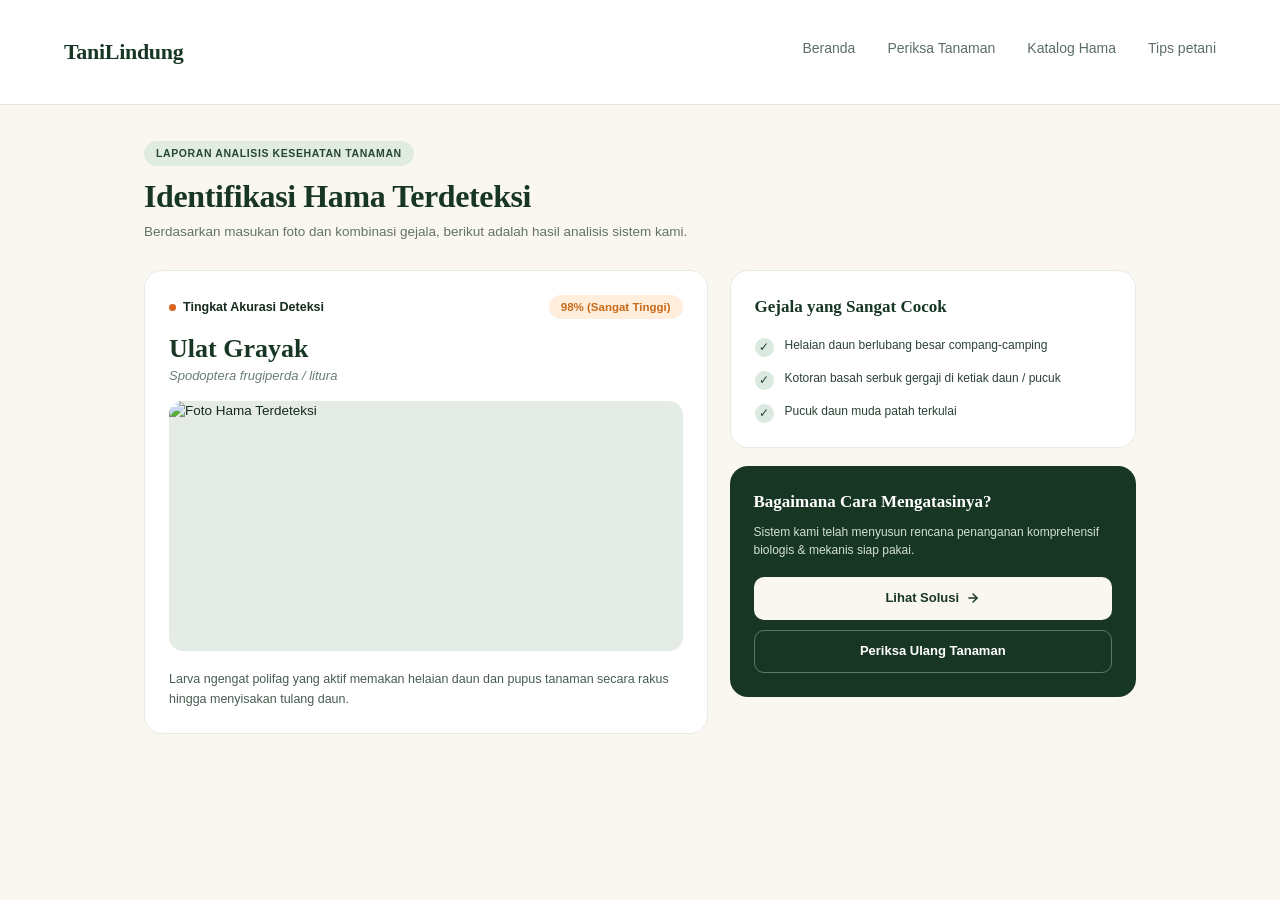
==== hasil-pemeriksaan.html @ 825aae60 "Add files via upload" ====
<!DOCTYPE html>
<html lang="id">
<head>
  <meta charset="UTF-8">
  <meta name="viewport" content="width=device-width, initial-scale=1.0, maximum-scale=1.0, user-scalable=no">
  <title>Hasil Pemeriksaan - TaniLindung</title>
  <link rel="stylesheet" href="periksa dan hasil.css">
</head>
<body>
  <header>
    <div class="container">
      <nav class="navbar">
        <a href="index.html" class="logo">TaniLindung</a>
        <ul class="nav-menu">
          <li><a href="index.html">Beranda</a></li>
          <li><a href="periksa tanaman.html">Periksa Tanaman</a></li>
          <li><a href="katalog hama.html">Katalog Hama</a></li>
          <li><a href="tips petani.html">Tips petani</a></li>
        </ul>
      </nav>
    </div>
  </header>

  <main class="main-content">
    <div class="container">

      <div class="page-heading">
        <span class="badge-diagnosa">Laporan Analisis Kesehatan Tanaman</span>
        <h1 class="page-title">Identifikasi Hama Terdeteksi</h1>
        <p class="page-desc">Berdasarkan masukan foto dan kombinasi gejala, berikut adalah hasil analisis sistem kami.</p>
      </div>

      <div class="result-grid">

        <div class="card-box card-left">
          <div class="accuracy-row">
            <div class="accuracy-label">
              <span class="dot-orange"></span>
              <span>Tingkat Akurasi Deteksi</span>
            </div>
            <span class="badge-accuracy" id="resAccuracy">97% (Sangat Tinggi)</span>
          </div>

          <h2 class="pest-name" id="resPestName">Hama Terdeteksi</h2>
          <p class="pest-latin" id="resPestLatin">Nama Ilmiah</p>

          <div class="pest-image-wrap">
            <img id="resPestImg" src="" alt="Foto Hama Terdeteksi">
          </div>

          <p class="pest-desc" id="resPestDesc">
            Memuat deskripsi karakteristik dan pola serangan hama...
          </p>
        </div>

        <div class="right-column">
          <div class="card-box card-symptoms">
            <h3 class="section-title">Gejala yang Sangat Cocok</h3>
            <ul class="symptom-match-list" id="resSymptomList">
            </ul>
          </div>

          <div class="action-card-green">
            <h3>Bagaimana Cara Mengatasinya?</h3>
            <p id="resActionSummary">Sistem kami telah menyusun rencana penanganan komprehensif biologis & mekanis siap pakai.</p>
            <a href="solusi-hama.html" class="btn-solusi" id="btnSolusi">
              <span>Lihat Solusi</span>
              <svg viewBox="0 0 24 24"><line x1="5" y1="12" x2="19" y2="12"></line><polyline points="12 5 19 12 12 19"></polyline></svg>
            </a>
            <a href="periksa tanaman.html" class="btn-recheck">Periksa Ulang Tanaman</a>
          </div>
        </div>

      </div>

    </div>
  </main>

  <script src="periksa dan hasil.js"></script>
</body>
</html>
---- periksa dan hasil.css ----
:root {
  --bg-cream: #faf7f0;
  --bg-white: #ffffff;
  --text-dark: #162a1e;
  --text-gray: #627267;
  --brand-green: #183624;
  --brand-green-hover: #11281a;
  --active-green: #e1ece3;
  --active-border: #1a3625;
  --border-light: #e5ece5;
  --badge-green: #e0ece1;
  --badge-text: #284733;
  --badge-orange-bg: #feeedb;
  --badge-orange-text: #c86a19;
  --dot-color: #d9631e;
  --check-green-bg: #dbeae0;
  --check-green-icon: #244932;
}

* {
  margin: 0;
  padding: 0;
  box-sizing: border-box;
}

body {
  font-family: 'Plus Jakarta Sans', sans-serif;
  background-color: var(--bg-cream);
  color: var(--text-dark);
  line-height: 1.45;
  font-size: 13.5px;
  -webkit-font-smoothing: antialiased;
}

a {
  color: inherit;
  text-decoration: none;
}

.container {
  max-width: 1040px;
  margin: 0 auto;
  padding: 0 24px;
}

header {
  background-color: var(--bg-white);
  border-bottom: 1px solid #ecefe9;
  padding: 18px 0;
  width: 100%;
}

.navbar {
  display: flex;
  justify-content: space-between;
  align-items: center;
  width: 100%;
}

.logo {
  font-family: 'Lora', serif;
  font-size: 19px;
  font-weight: 700;
  color: var(--brand-green);
  letter-spacing: -0.2px;
}

.nav-menu {
  display: flex;
  gap: 28px;
  list-style: none;
  margin: 0;
  padding: 0;
  align-items: center;
}

.nav-link {
  color: var(--text-gray);
  font-size: 13.5px;
  font-weight: 500;
  padding-bottom: 4px;
  transition: color 0.15s ease;
}

.nav-link:hover,
.nav-link.active {
  color: var(--brand-green);
  font-weight: 700;
}

.nav-link.active {
  border-bottom: 2px solid var(--brand-green);
}

.main-content {
  padding: 36px 0 60px;
}

.page-heading {
  margin-bottom: 28px;
}

.badge-diagnosa {
  display: inline-block;
  font-size: 10.5px;
  font-weight: 700;
  letter-spacing: 0.6px;
  text-transform: uppercase;
  color: var(--badge-text);
  background-color: var(--badge-green);
  padding: 5px 12px;
  border-radius: 16px;
  margin-bottom: 10px;
}

.page-title {
  font-family: 'Lora', serif;
  font-size: 32px;
  font-weight: 600;
  line-height: 1.25;
  color: var(--brand-green);
  letter-spacing: -0.4px;
  margin-bottom: 6px;
}

.page-desc {
  font-size: 13.5px;
  color: var(--text-gray);
}

.layout-grid {
  display: grid;
  grid-template-columns: 1fr 0.95fr;
  gap: 22px;
  align-items: start;
}

.result-grid {
  display: grid;
  grid-template-columns: 1.22fr 0.88fr;
  gap: 22px;
  align-items: start;
}

.card-box {
  background: var(--bg-white);
  border: 1px solid var(--border-light);
  border-radius: 18px;
  padding: 24px;
}

.card-head {
  display: flex;
  align-items: center;
  gap: 10px;
  margin-bottom: 6px;
}

.number-circle {
  width: 24px;
  height: 24px;
  border-radius: 50%;
  background-color: var(--brand-green);
  color: #ffffff;
  font-size: 11.5px;
  font-weight: 700;
  display: flex;
  align-items: center;
  justify-content: center;
  flex-shrink: 0;
}

.card-head h2 {
  font-family: 'Lora', serif;
  font-size: 16px;
  font-weight: 600;
  color: var(--brand-green);
}

.card-sub {
  font-size: 12px;
  color: var(--text-gray);
  margin-bottom: 18px;
}

.options-group {
  display: flex;
  flex-direction: column;
  gap: 10px;
}

.item-choice {
  display: flex;
  align-items: center;
  padding: 12px 14px;
  border: 1.5px solid #e1e8e2;
  border-radius: 10px;
  cursor: pointer;
  background-color: #ffffff;
  transition: background-color 0.15s ease, border-color 0.15s ease;
  user-select: none;
}

.item-choice:hover {
  border-color: #c4d4c7;
}

.item-choice input[type="checkbox"] {
  position: absolute;
  opacity: 0;
  pointer-events: none;
}

.check-box {
  width: 18px;
  height: 18px;
  border: 1.6px solid #c9d5cb;
  border-radius: 4px;
  margin-right: 12px;
  display: flex;
  align-items: center;
  justify-content: center;
  background-color: #ffffff;
  flex-shrink: 0;
  transition: all 0.15s ease;
}

.check-box svg {
  width: 10px;
  height: 10px;
  fill: none;
  stroke: #ffffff;
  stroke-width: 3;
  stroke-linecap: round;
  stroke-linejoin: round;
  display: none;
}

.item-choice.active {
  background-color: var(--active-green);
  border-color: var(--active-border);
}

.item-choice.active .check-box {
  background-color: var(--active-border);
  border-color: var(--active-border);
}

.item-choice.active .check-box svg {
  display: block;
}

.choice-text {
  font-size: 12.5px;
  font-weight: 500;
  color: var(--text-dark);
}

.right-column {
  display: flex;
  flex-direction: column;
}

.upload-area {
  border: 1.5px dashed #4e735b;
  border-radius: 14px;
  padding: 30px 16px;
  text-align: center;
  cursor: pointer;
  background-color: transparent;
  transition: background-color 0.2s ease, border-color 0.2s ease;
  position: relative;
  margin-top: 10px;
}

.upload-area:hover,
.upload-area.dragover {
  background-color: #f2f7f3;
}

.icon-bubble {
  width: 42px;
  height: 42px;
  background-color: #ffffff;
  border-radius: 50%;
  display: inline-flex;
  align-items: center;
  justify-content: center;
  box-shadow: 0 3px 10px rgba(0, 0, 0, 0.04);
  margin-bottom: 12px;
}

.upload-main-text {
  font-size: 13px;
  font-weight: 700;
  color: var(--text-dark);
  margin-bottom: 3px;
}

.upload-sub-text {
  font-size: 11px;
  color: #728377;
}

.preview-box {
  display: none;
  position: relative;
}

.preview-box img {
  width: 100%;
  height: 160px;
  object-fit: cover;
  border-radius: 10px;
  display: block;
}

.btn-reset {
  position: absolute;
  top: 8px;
  right: 8px;
  background: rgba(22, 42, 30, 0.85);
  color: #ffffff;
  border: none;
  border-radius: 6px;
  padding: 5px 10px;
  font-size: 11px;
  font-weight: 500;
  cursor: pointer;
}

.info-note {
  margin-top: 14px;
  padding: 10px 14px;
  background-color: #dce8df;
  border-radius: 10px;
  display: flex;
  gap: 10px;
  align-items: center;
}

.info-icon {
  flex-shrink: 0;
  color: #2a4734;
  display: flex;
  align-items: center;
}

.info-note p {
  font-size: 11.5px;
  color: #284432;
  line-height: 1.4;
}

.desc-group {
  margin-top: 16px;
}

.desc-label {
  display: block;
  font-size: 12px;
  font-weight: 600;
  color: var(--text-dark);
  margin-bottom: 6px;
}

.desc-input {
  width: 100%;
  min-height: 65px;
  padding: 10px 12px;
  font-family: inherit;
  font-size: 12.5px;
  color: var(--text-dark);
  background: #ffffff;
  border: 1.5px solid #dbe3dc;
  border-radius: 10px;
  resize: vertical;
  outline: none;
  transition: border-color 0.15s ease;
}

.desc-input:focus {
  border-color: var(--brand-green);
}

.btn-check-action {
  margin-top: 16px;
  width: 100%;
  background-color: var(--brand-green);
  color: #ffffff;
  border: none;
  border-radius: 10px;
  padding: 13px;
  font-family: inherit;
  font-size: 14px;
  font-weight: 600;
  cursor: pointer;
  display: flex;
  align-items: center;
  justify-content: center;
  gap: 8px;
  transition: background-color 0.15s ease;
}

.btn-check-action:hover {
  background-color: var(--brand-green-hover);
}

.accuracy-row {
  display: flex;
  justify-content: space-between;
  align-items: center;
  margin-bottom: 14px;
}

.accuracy-label {
  display: flex;
  align-items: center;
  gap: 7px;
  font-size: 12.5px;
  font-weight: 600;
  color: var(--text-dark);
}

.dot-orange {
  width: 7px;
  height: 7px;
  border-radius: 50%;
  background-color: var(--dot-color);
  display: inline-block;
}

.badge-accuracy {
  background-color: var(--badge-orange-bg);
  color: var(--badge-orange-text);
  font-size: 11.5px;
  font-weight: 700;
  padding: 4px 12px;
  border-radius: 16px;
}

.pest-name {
  font-family: 'Lora', serif;
  font-size: 26px;
  font-weight: 600;
  color: var(--brand-green);
  line-height: 1.2;
}

.pest-latin {
  font-size: 13px;
  font-style: italic;
  color: #6a7d71;
  margin-top: 2px;
  margin-bottom: 16px;
}

.pest-image-wrap {
  width: 100%;
  height: 250px;
  border-radius: 14px;
  overflow: hidden;
  margin-bottom: 18px;
  background-color: #e5ece5;
}

.pest-image-wrap img {
  width: 100%;
  height: 100%;
  object-fit: cover;
  display: block;
}

.pest-desc {
  font-size: 12.5px;
  color: #485c50;
  line-height: 1.6;
}

.card-symptoms {
  padding: 24px;
  margin-bottom: 18px;
}

.section-title {
  font-family: 'Lora', serif;
  font-size: 17px;
  font-weight: 600;
  color: var(--brand-green);
  margin-bottom: 18px;
}

.symptom-match-list {
  list-style: none;
  display: flex;
  flex-direction: column;
  gap: 13px;
  padding: 0;
  margin: 0;
}

.match-item {
  display: flex;
  align-items: flex-start;
  gap: 11px;
  font-size: 12px;
  color: #2b4234;
  line-height: 1.45;
}

.icon-check {
  width: 19px;
  height: 19px;
  border-radius: 50%;
  background-color: var(--check-green-bg);
  display: flex;
  align-items: center;
  justify-content: center;
  flex-shrink: 0;
  margin-top: 1px;
}

.icon-check svg {
  width: 11px;
  height: 11px;
  fill: none;
  stroke: var(--check-green-icon);
  stroke-width: 2.8;
  stroke-linecap: round;
  stroke-linejoin: round;
}

.action-card-green {
  background-color: var(--brand-green);
  border-radius: 18px;
  padding: 24px;
  color: #ffffff;
}

.action-card-green h3 {
  font-family: 'Lora', serif;
  font-size: 17px;
  font-weight: 600;
  margin-bottom: 8px;
}

.action-card-green p {
  font-size: 12px;
  color: #d1dfd5;
  line-height: 1.5;
  margin-bottom: 18px;
}

.btn-solusi {
  width: 100%;
  background-color: var(--bg-cream);
  color: var(--brand-green);
  border-radius: 10px;
  padding: 12px;
  font-size: 13px;
  font-weight: 700;
  display: flex;
  align-items: center;
  justify-content: center;
  gap: 7px;
  margin-bottom: 10px;
  transition: background-color 0.15s ease;
}

.btn-solusi:hover {
  background-color: #f1ede3;
}

.btn-solusi svg {
  width: 14px;
  height: 14px;
  fill: none;
  stroke: currentColor;
  stroke-width: 2.5;
  stroke-linecap: round;
  stroke-linejoin: round;
}

.btn-recheck {
  width: 100%;
  background: transparent;
  color: #ffffff;
  border: 1.5px solid rgba(255, 255, 255, 0.32);
  border-radius: 10px;
  padding: 11px;
  font-size: 13px;
  font-weight: 600;
  display: flex;
  align-items: center;
  justify-content: center;
  transition: all 0.15s ease;
}

.btn-recheck:hover {
  border-color: #ffffff;
  background-color: rgba(255, 255, 255, 0.08);
}

@media (max-width: 860px) {
  .layout-grid,
  .result-grid {
    grid-template-columns: 1fr;
  }
}
:root {
  --bg-cream: #faf7f0;
  --bg-white: #ffffff;
  --text-dark: #162a1e;
  --text-gray: #627267;
  --brand-green: #183624;
  --brand-green-hover: #11281a;
  --active-green: #e1ece3;
  --active-border: #1a3625;
  --border-light: #e5ece5;
  --badge-green: #e0ece1;
  --badge-text: #284733;
  --badge-orange-bg: #feeedb;
  --badge-orange-text: #c86a19;
  --dot-color: #d9631e;
  --check-green-bg: #dbeae0;
  --check-green-icon: #244932;
}

* {
  margin: 0;
  padding: 0;
  box-sizing: border-box;
}

body {
  font-family: 'Plus Jakarta Sans', sans-serif;
  background-color: var(--bg-cream);
  color: var(--text-dark);
  line-height: 1.45;
  font-size: 13.5px;
  -webkit-font-smoothing: antialiased;
}

a {
  color: inherit;
  text-decoration: none;
}

.container {
  max-width: 1040px;
  margin: 0 auto;
  padding: 0 24px;
}

header {
  background-color: var(--bg-white);
  border-bottom: 1px solid #ecefe9;
  padding: 18px 0;
  width: 100%;
}

.navbar {
  display: flex;
  justify-content: space-between;
  align-items: center;
  width: 100%;
}

.logo {
  font-family: 'Lora', serif;
  font-size: 19px;
  font-weight: 700;
  color: var(--brand-green);
  letter-spacing: -0.2px;
}

.nav-menu {
  display: flex;
  gap: 28px;
  list-style: none;
  margin: 0;
  padding: 0;
  align-items: center;
}

.nav-link {
  color: var(--text-gray);
  font-size: 13.5px;
  font-weight: 500;
  padding-bottom: 4px;
  transition: color 0.15s ease;
}

.nav-link:hover,
.nav-link.active {
  color: var(--brand-green);
  font-weight: 700;
}

.nav-link.active {
  border-bottom: 2px solid var(--brand-green);
}

.main-content {
  padding: 36px 0 60px;
}

.page-heading {
  margin-bottom: 28px;
}

.badge-diagnosa {
  display: inline-block;
  font-size: 10.5px;
  font-weight: 700;
  letter-spacing: 0.6px;
  text-transform: uppercase;
  color: var(--badge-text);
  background-color: var(--badge-green);
  padding: 5px 12px;
  border-radius: 16px;
  margin-bottom: 10px;
}

.page-title {
  font-family: 'Lora', serif;
  font-size: 32px;
  font-weight: 600;
  line-height: 1.25;
  color: var(--brand-green);
  letter-spacing: -0.4px;
  margin-bottom: 6px;
}

.page-desc {
  font-size: 13.5px;
  color: var(--text-gray);
}

.layout-grid {
  display: grid;
  grid-template-columns: 1fr 0.95fr;
  gap: 22px;
  align-items: start;
}

.result-grid {
  display: grid;
  grid-template-columns: 1.22fr 0.88fr;
  gap: 22px;
  align-items: start;
}

.card-box {
  background: var(--bg-white);
  border: 1px solid var(--border-light);
  border-radius: 18px;
  padding: 24px;
}

.card-head {
  display: flex;
  align-items: center;
  gap: 10px;
  margin-bottom: 6px;
}

.number-circle {
  width: 24px;
  height: 24px;
  border-radius: 50%;
  background-color: var(--brand-green);
  color: #ffffff;
  font-size: 11.5px;
  font-weight: 700;
  display: flex;
  align-items: center;
  justify-content: center;
  flex-shrink: 0;
}

.card-head h2 {
  font-family: 'Lora', serif;
  font-size: 16px;
  font-weight: 600;
  color: var(--brand-green);
}

.card-sub {
  font-size: 12px;
  color: var(--text-gray);
  margin-bottom: 18px;
}

.options-group {
  display: flex;
  flex-direction: column;
  gap: 10px;
}

.item-choice {
  display: flex;
  align-items: center;
  padding: 12px 14px;
  border: 1.5px solid #e1e8e2;
  border-radius: 10px;
  cursor: pointer;
  background-color: #ffffff;
  transition: background-color 0.15s ease, border-color 0.15s ease;
  user-select: none;
}

.item-choice:hover {
  border-color: #c4d4c7;
}

.item-choice input[type="checkbox"] {
  position: absolute;
  opacity: 0;
  pointer-events: none;
}

.check-box {
  width: 18px;
  height: 18px;
  border: 1.6px solid #c9d5cb;
  border-radius: 4px;
  margin-right: 12px;
  display: flex;
  align-items: center;
  justify-content: center;
  background-color: #ffffff;
  flex-shrink: 0;
  transition: all 0.15s ease;
}

.check-box svg {
  width: 10px;
  height: 10px;
  fill: none;
  stroke: #ffffff;
  stroke-width: 3;
  stroke-linecap: round;
  stroke-linejoin: round;
  display: none;
}

.item-choice.active {
  background-color: var(--active-green);
  border-color: var(--active-border);
}

.item-choice.active .check-box {
  background-color: var(--active-border);
  border-color: var(--active-border);
}

.item-choice.active .check-box svg {
  display: block;
}

.choice-text {
  font-size: 12.5px;
  font-weight: 500;
  color: var(--text-dark);
}

.right-column {
  display: flex;
  flex-direction: column;
}

.upload-area {
  border: 1.5px dashed #4e735b;
  border-radius: 14px;
  padding: 26px 16px;
  text-align: center;
  cursor: pointer;
  background-color: transparent;
  transition: background-color 0.2s ease, border-color 0.2s ease;
  position: relative;
  margin-top: 10px;
}

.upload-area:hover,
.upload-area.dragover {
  background-color: #f2f7f3;
}

.icon-bubble {
  width: 42px;
  height: 42px;
  background-color: #ffffff;
  border-radius: 50%;
  display: inline-flex;
  align-items: center;
  justify-content: center;
  box-shadow: 0 3px 10px rgba(0, 0, 0, 0.04);
  margin-bottom: 12px;
}

.upload-main-text {
  font-size: 13px;
  font-weight: 700;
  color: var(--text-dark);
  margin-bottom: 3px;
}

.upload-sub-text {
  font-size: 11px;
  color: #728377;
}

.preview-box {
  display: none;
  position: relative;
}

.preview-box img {
  width: 100%;
  height: 160px;
  object-fit: cover;
  border-radius: 10px;
  display: block;
}

.btn-reset {
  position: absolute;
  top: 8px;
  right: 8px;
  background: rgba(22, 42, 30, 0.85);
  color: #ffffff;
  border: none;
  border-radius: 6px;
  padding: 5px 10px;
  font-size: 11px;
  font-weight: 500;
  cursor: pointer;
}

.ai-detect-badge {
  margin-top: 12px;
  background-color: #eaf3ed;
  border: 1px solid #c9e0d1;
  border-radius: 10px;
  padding: 8px 12px;
}

.ai-badge-header {
  display: flex;
  align-items: center;
  justify-content: space-between;
  gap: 10px;
}

.ai-badge-tag {
  display: flex;
  align-items: center;
  gap: 6px;
  font-size: 11.5px;
  font-weight: 700;
  color: var(--brand-green);
}

.pest-select-dropdown {
  background: #ffffff;
  border: 1px solid #c2d8ca;
  border-radius: 6px;
  padding: 4px 8px;
  font-family: inherit;
  font-size: 11.5px;
  font-weight: 600;
  color: var(--brand-green);
  outline: none;
  cursor: pointer;
  max-width: 210px;
}

.info-note {
  margin-top: 12px;
  padding: 10px 14px;
  background-color: #dce8df;
  border-radius: 10px;
  display: flex;
  gap: 10px;
  align-items: center;
}

.info-icon {
  flex-shrink: 0;
  color: #2a4734;
  display: flex;
  align-items: center;
}

.info-note p {
  font-size: 11.5px;
  color: #284432;
  line-height: 1.4;
}

.desc-group {
  margin-top: 14px;
}

.desc-label {
  display: block;
  font-size: 12px;
  font-weight: 600;
  color: var(--text-dark);
  margin-bottom: 6px;
}

.desc-input {
  width: 100%;
  min-height: 65px;
  padding: 10px 12px;
  font-family: inherit;
  font-size: 12.5px;
  color: var(--text-dark);
  background: #ffffff;
  border: 1.5px solid #dbe3dc;
  border-radius: 10px;
  resize: vertical;
  outline: none;
  transition: border-color 0.15s ease;
}

.desc-input:focus {
  border-color: var(--brand-green);
}

.btn-check-action {
  margin-top: 16px;
  width: 100%;
  background-color: var(--brand-green);
  color: #ffffff;
  border: none;
  border-radius: 10px;
  padding: 13px;
  font-family: inherit;
  font-size: 14px;
  font-weight: 600;
  cursor: pointer;
  display: flex;
  align-items: center;
  justify-content: center;
  gap: 8px;
  transition: background-color 0.15s ease;
}

.btn-check-action:hover {
  background-color: var(--brand-green-hover);
}

.accuracy-row {
  display: flex;
  justify-content: space-between;
  align-items: center;
  margin-bottom: 14px;
}

.accuracy-label {
  display: flex;
  align-items: center;
  gap: 7px;
  font-size: 12.5px;
  font-weight: 600;
  color: var(--text-dark);
}

.dot-orange {
  width: 7px;
  height: 7px;
  border-radius: 50%;
  background-color: var(--dot-color);
  display: inline-block;
}

.badge-accuracy {
  background-color: var(--badge-orange-bg);
  color: var(--badge-orange-text);
  font-size: 11.5px;
  font-weight: 700;
  padding: 4px 12px;
  border-radius: 16px;
}

.pest-name {
  font-family: 'Lora', serif;
  font-size: 26px;
  font-weight: 600;
  color: var(--brand-green);
  line-height: 1.2;
}

.pest-latin {
  font-size: 13px;
  font-style: italic;
  color: #6a7d71;
  margin-top: 2px;
  margin-bottom: 16px;
}

.pest-image-wrap {
  width: 100%;
  height: 250px;
  border-radius: 14px;
  overflow: hidden;
  margin-bottom: 18px;
  background-color: #e5ece5;
}

.pest-image-wrap img {
  width: 100%;
  height: 100%;
  object-fit: cover;
  display: block;
}

.pest-desc {
  font-size: 12.5px;
  color: #485c50;
  line-height: 1.6;
}

.card-symptoms {
  padding: 24px;
  margin-bottom: 18px;
}

.section-title {
  font-family: 'Lora', serif;
  font-size: 17px;
  font-weight: 600;
  color: var(--brand-green);
  margin-bottom: 18px;
}

.symptom-match-list {
  list-style: none;
  display: flex;
  flex-direction: column;
  gap: 13px;
  padding: 0;
  margin: 0;
}

.match-item {
  display: flex;
  align-items: flex-start;
  gap: 11px;
  font-size: 12px;
  color: #2b4234;
  line-height: 1.45;
}

.icon-check {
  width: 19px;
  height: 19px;
  border-radius: 50%;
  background-color: var(--check-green-bg);
  display: flex;
  align-items: center;
  justify-content: center;
  flex-shrink: 0;
  margin-top: 1px;
}

.icon-check svg {
  width: 11px;
  height: 11px;
  fill: none;
  stroke: var(--check-green-icon);
  stroke-width: 2.8;
  stroke-linecap: round;
  stroke-linejoin: round;
}

.action-card-green {
  background-color: var(--brand-green);
  border-radius: 18px;
  padding: 24px;
  color: #ffffff;
}

.action-card-green h3 {
  font-family: 'Lora', serif;
  font-size: 17px;
  font-weight: 600;
  margin-bottom: 8px;
}

.action-card-green p {
  font-size: 12px;
  color: #d1dfd5;
  line-height: 1.5;
  margin-bottom: 18px;
}

.btn-solusi {
  width: 100%;
  background-color: var(--bg-cream);
  color: var(--brand-green);
  border-radius: 10px;
  padding: 12px;
  font-size: 13px;
  font-weight: 700;
  display: flex;
  align-items: center;
  justify-content: center;
  gap: 7px;
  margin-bottom: 10px;
  transition: background-color 0.15s ease;
}

.btn-solusi:hover {
  background-color: #f1ede3;
}

.btn-solusi svg {
  width: 14px;
  height: 14px;
  fill: none;
  stroke: currentColor;
  stroke-width: 2.5;
  stroke-linecap: round;
  stroke-linejoin: round;
}

.btn-recheck {
  width: 100%;
  background: transparent;
  color: #ffffff;
  border: 1.5px solid rgba(255, 255, 255, 0.32);
  border-radius: 10px;
  padding: 11px;
  font-size: 13px;
  font-weight: 600;
  display: flex;
  align-items: center;
  justify-content: center;
  transition: all 0.15s ease;
}

.btn-recheck:hover {
  border-color: #ffffff;
  background-color: rgba(255, 255, 255, 0.08);
}

.left-steps {
  display: flex;
  flex-direction: column;
  gap: 16px;
}

.step-box {
  padding: 22px 24px;
}

.step-head-badge {
  display: flex;
  align-items: center;
  gap: 10px;
  margin-bottom: 8px;
}

.step-pill {
  background-color: var(--brand-green);
  color: #ffffff;
  font-size: 11px;
  font-weight: 700;
  padding: 3px 10px;
  border-radius: 6px;
}

.step-time {
  font-size: 12px;
  color: var(--text-gray);
  font-weight: 500;
}

.step-title {
  font-family: 'Lora', serif;
  font-size: 16px;
  font-weight: 600;
  color: var(--brand-green);
  margin-bottom: 6px;
}

.step-text {
  font-size: 13px;
  color: var(--text-gray);
  line-height: 1.5;
}

.side-title {
  font-family: 'Lora', serif;
  font-size: 17px;
  font-weight: 600;
  color: var(--brand-green);
  margin-bottom: 18px;
}

.summary-list {
  list-style: none;
  display: flex;
  flex-direction: column;
  gap: 14px;
}

.summary-list li {
  display: flex;
  flex-direction: column;
  gap: 3px;
  font-size: 13px;
}

.summary-list li strong {
  color: var(--text-dark);
}

.summary-list li span {
  color: var(--text-gray);
}

.btn-secondary-link {
  display: block;
  text-align: center;
  margin-top: 10px;
  color: var(--brand-green);
  text-decoration: none;
  font-size: 13px;
  font-weight: 600;
  padding: 10px;
}

.btn-secondary-link:hover {
  text-decoration: underline;
}

@media (max-width: 860px) {
  .layout-grid,
  .result-grid {
    grid-template-columns: 1fr;
  }
}
@media (max-width: 640px) {
  .container {
    padding: 0 16px;
  }
  
  .page-title {
    font-size: 24px;
    line-height: 1.3;
  }
  
  .upload-area {
    padding: 24px 12px;
  }
  
  .btn-check-action {
    padding: 16px;
    font-size: 15px;
    border-radius: 12px;
  }

  .item-choice {
    padding: 14px 12px;
  }

  .pest-image-wrap {
    height: 200px;
  }
}

header {
  background-color: #ffffff;
  border-bottom: 1px solid #e6e4dc;
  position: sticky;
  top: 0;
  z-index: 1000;
  width: 100%;
}

header .container {
  max-width: 1200px;
  margin: 0 auto;
  padding: 0 24px;
}

.navbar {
  display: flex;
  justify-content: space-between;
  align-items: center;
  padding: 18px 0;
}

.logo {
  font-family: 'Lora', Georgia, serif;
  font-size: 22px;
  font-weight: 700;
  color: #183624;
  text-decoration: none;
  letter-spacing: -0.3px;
}

.nav-menu {
  display: flex;
  align-items: center;
  gap: 32px;
  list-style: none;
  margin: 0;
  padding: 0;
}

.nav-menu li {
  margin: 0;
  padding: 0;
}

.nav-menu a {
  text-decoration: none;
  font-family: 'Plus Jakarta Sans', sans-serif;
  font-size: 14px;
  font-weight: 500;
  color: #5c6f62;
  padding-bottom: 6px;
  border-bottom: 2.5px solid transparent;
  display: inline-block;
  transition: color 0.2s ease, border-color 0.2s ease;
}

.nav-menu a:hover {
  color: #183624;
  font-weight: 600;
  border-bottom: 2.5px solid #183624;
}

.nav-menu a.active {
  color: #183624;
  font-weight: 700;
  border-bottom: 2.5px solid #183624;
}
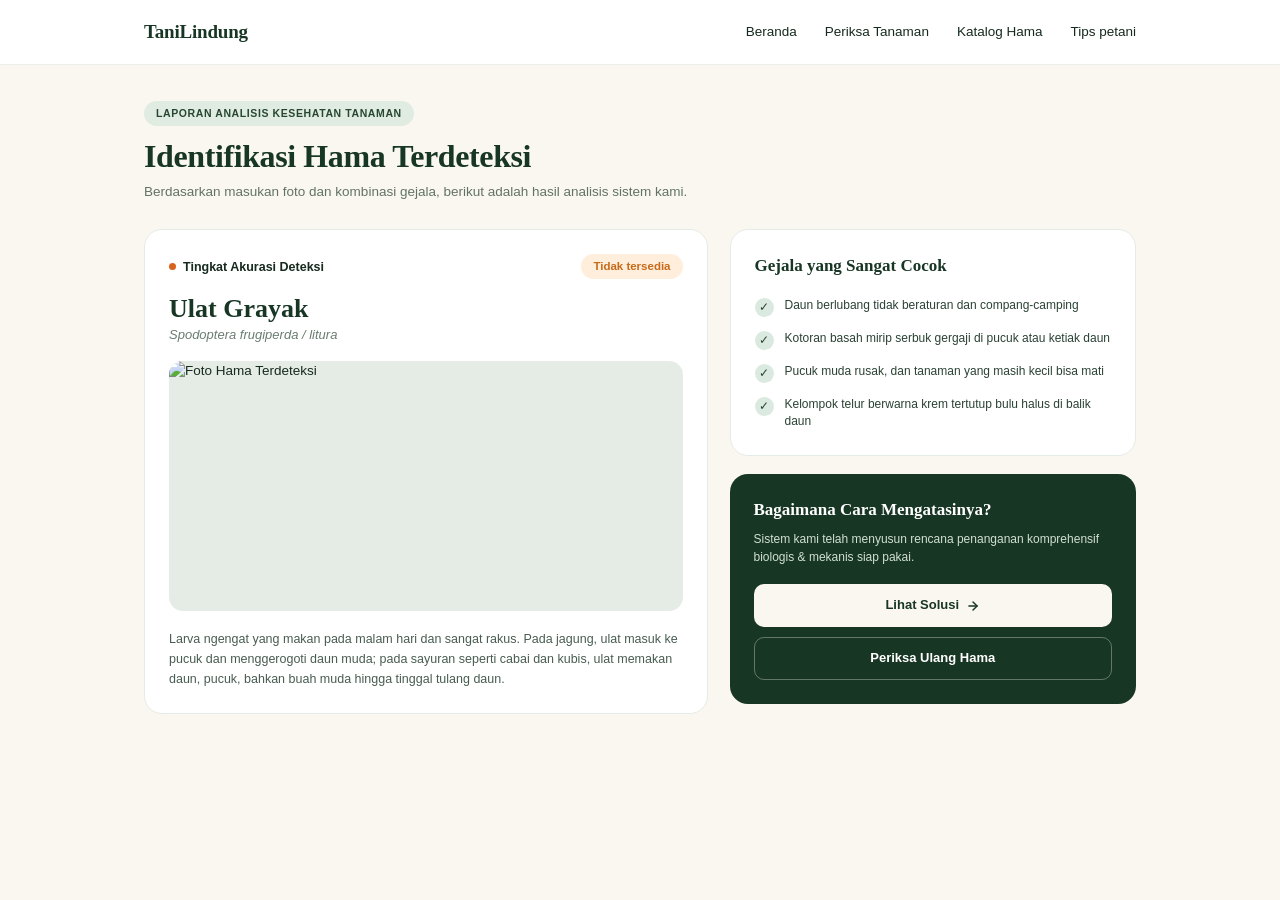
==== commit 4cc54a54: "Add files via upload" ====
--- a/hasil-pemeriksaan.html
+++ b/hasil-pemeriksaan.html
@@ -67,7 +67,7 @@
               <span>Lihat Solusi</span>
               <svg viewBox="0 0 24 24"><line x1="5" y1="12" x2="19" y2="12"></line><polyline points="12 5 19 12 12 19"></polyline></svg>
             </a>
-            <a href="periksa tanaman.html" class="btn-recheck">Periksa Ulang Tanaman</a>
+            <a href="periksa tanaman.html" class="btn-recheck">Periksa Ulang Hama</a>
           </div>
         </div>
 
@@ -75,7 +75,8 @@
 
     </div>
   </main>
-
-  <script src="periksa dan hasil.js"></script>
+  <script src="https://cdn.jsdelivr.net/npm/@tensorflow/tfjs@latest/dist/tf.min.js"></script>
+  <script src="https://cdn.jsdelivr.net/npm/@teachablemachine/image@latest/dist/teachablemachine-image.min.js"></script>
+     <script src="periksa dan hasil.js?v=6"></script>
 </body>
 </html>
--- a/periksa dan hasil.css
+++ b/periksa dan hasil.css
@@ -354,6 +354,7 @@
 
 .desc-group {
   margin-top: 16px;
+  white-space: pre-line;
 }
 
 .desc-label {
@@ -362,6 +363,7 @@
   font-weight: 600;
   color: var(--text-dark);
   margin-bottom: 6px;
+  white-space: pre-line;
 }
 
 .desc-input {
@@ -377,10 +379,12 @@
   resize: vertical;
   outline: none;
   transition: border-color 0.15s ease;
+  white-space: pre-line;
 }
 
 .desc-input:focus {
   border-color: var(--brand-green);
+  white-space: pre-line;
 }
 
 .btn-check-action {
@@ -997,448 +1001,4 @@
   font-size: 11.5px;
   color: #284432;
   line-height: 1.4;
-}
-
-.desc-group {
-  margin-top: 14px;
-}
-
-.desc-label {
-  display: block;
-  font-size: 12px;
-  font-weight: 600;
-  color: var(--text-dark);
-  margin-bottom: 6px;
-}
-
-.desc-input {
-  width: 100%;
-  min-height: 65px;
-  padding: 10px 12px;
-  font-family: inherit;
-  font-size: 12.5px;
-  color: var(--text-dark);
-  background: #ffffff;
-  border: 1.5px solid #dbe3dc;
-  border-radius: 10px;
-  resize: vertical;
-  outline: none;
-  transition: border-color 0.15s ease;
-}
-
-.desc-input:focus {
-  border-color: var(--brand-green);
-}
-
-.btn-check-action {
-  margin-top: 16px;
-  width: 100%;
-  background-color: var(--brand-green);
-  color: #ffffff;
-  border: none;
-  border-radius: 10px;
-  padding: 13px;
-  font-family: inherit;
-  font-size: 14px;
-  font-weight: 600;
-  cursor: pointer;
-  display: flex;
-  align-items: center;
-  justify-content: center;
-  gap: 8px;
-  transition: background-color 0.15s ease;
-}
-
-.btn-check-action:hover {
-  background-color: var(--brand-green-hover);
-}
-
-.accuracy-row {
-  display: flex;
-  justify-content: space-between;
-  align-items: center;
-  margin-bottom: 14px;
-}
-
-.accuracy-label {
-  display: flex;
-  align-items: center;
-  gap: 7px;
-  font-size: 12.5px;
-  font-weight: 600;
-  color: var(--text-dark);
-}
-
-.dot-orange {
-  width: 7px;
-  height: 7px;
-  border-radius: 50%;
-  background-color: var(--dot-color);
-  display: inline-block;
-}
-
-.badge-accuracy {
-  background-color: var(--badge-orange-bg);
-  color: var(--badge-orange-text);
-  font-size: 11.5px;
-  font-weight: 700;
-  padding: 4px 12px;
-  border-radius: 16px;
-}
-
-.pest-name {
-  font-family: 'Lora', serif;
-  font-size: 26px;
-  font-weight: 600;
-  color: var(--brand-green);
-  line-height: 1.2;
-}
-
-.pest-latin {
-  font-size: 13px;
-  font-style: italic;
-  color: #6a7d71;
-  margin-top: 2px;
-  margin-bottom: 16px;
-}
-
-.pest-image-wrap {
-  width: 100%;
-  height: 250px;
-  border-radius: 14px;
-  overflow: hidden;
-  margin-bottom: 18px;
-  background-color: #e5ece5;
-}
-
-.pest-image-wrap img {
-  width: 100%;
-  height: 100%;
-  object-fit: cover;
-  display: block;
-}
-
-.pest-desc {
-  font-size: 12.5px;
-  color: #485c50;
-  line-height: 1.6;
-}
-
-.card-symptoms {
-  padding: 24px;
-  margin-bottom: 18px;
-}
-
-.section-title {
-  font-family: 'Lora', serif;
-  font-size: 17px;
-  font-weight: 600;
-  color: var(--brand-green);
-  margin-bottom: 18px;
-}
-
-.symptom-match-list {
-  list-style: none;
-  display: flex;
-  flex-direction: column;
-  gap: 13px;
-  padding: 0;
-  margin: 0;
-}
-
-.match-item {
-  display: flex;
-  align-items: flex-start;
-  gap: 11px;
-  font-size: 12px;
-  color: #2b4234;
-  line-height: 1.45;
-}
-
-.icon-check {
-  width: 19px;
-  height: 19px;
-  border-radius: 50%;
-  background-color: var(--check-green-bg);
-  display: flex;
-  align-items: center;
-  justify-content: center;
-  flex-shrink: 0;
-  margin-top: 1px;
-}
-
-.icon-check svg {
-  width: 11px;
-  height: 11px;
-  fill: none;
-  stroke: var(--check-green-icon);
-  stroke-width: 2.8;
-  stroke-linecap: round;
-  stroke-linejoin: round;
-}
-
-.action-card-green {
-  background-color: var(--brand-green);
-  border-radius: 18px;
-  padding: 24px;
-  color: #ffffff;
-}
-
-.action-card-green h3 {
-  font-family: 'Lora', serif;
-  font-size: 17px;
-  font-weight: 600;
-  margin-bottom: 8px;
-}
-
-.action-card-green p {
-  font-size: 12px;
-  color: #d1dfd5;
-  line-height: 1.5;
-  margin-bottom: 18px;
-}
-
-.btn-solusi {
-  width: 100%;
-  background-color: var(--bg-cream);
-  color: var(--brand-green);
-  border-radius: 10px;
-  padding: 12px;
-  font-size: 13px;
-  font-weight: 700;
-  display: flex;
-  align-items: center;
-  justify-content: center;
-  gap: 7px;
-  margin-bottom: 10px;
-  transition: background-color 0.15s ease;
-}
-
-.btn-solusi:hover {
-  background-color: #f1ede3;
-}
-
-.btn-solusi svg {
-  width: 14px;
-  height: 14px;
-  fill: none;
-  stroke: currentColor;
-  stroke-width: 2.5;
-  stroke-linecap: round;
-  stroke-linejoin: round;
-}
-
-.btn-recheck {
-  width: 100%;
-  background: transparent;
-  color: #ffffff;
-  border: 1.5px solid rgba(255, 255, 255, 0.32);
-  border-radius: 10px;
-  padding: 11px;
-  font-size: 13px;
-  font-weight: 600;
-  display: flex;
-  align-items: center;
-  justify-content: center;
-  transition: all 0.15s ease;
-}
-
-.btn-recheck:hover {
-  border-color: #ffffff;
-  background-color: rgba(255, 255, 255, 0.08);
-}
-
-.left-steps {
-  display: flex;
-  flex-direction: column;
-  gap: 16px;
-}
-
-.step-box {
-  padding: 22px 24px;
-}
-
-.step-head-badge {
-  display: flex;
-  align-items: center;
-  gap: 10px;
-  margin-bottom: 8px;
-}
-
-.step-pill {
-  background-color: var(--brand-green);
-  color: #ffffff;
-  font-size: 11px;
-  font-weight: 700;
-  padding: 3px 10px;
-  border-radius: 6px;
-}
-
-.step-time {
-  font-size: 12px;
-  color: var(--text-gray);
-  font-weight: 500;
-}
-
-.step-title {
-  font-family: 'Lora', serif;
-  font-size: 16px;
-  font-weight: 600;
-  color: var(--brand-green);
-  margin-bottom: 6px;
-}
-
-.step-text {
-  font-size: 13px;
-  color: var(--text-gray);
-  line-height: 1.5;
-}
-
-.side-title {
-  font-family: 'Lora', serif;
-  font-size: 17px;
-  font-weight: 600;
-  color: var(--brand-green);
-  margin-bottom: 18px;
-}
-
-.summary-list {
-  list-style: none;
-  display: flex;
-  flex-direction: column;
-  gap: 14px;
-}
-
-.summary-list li {
-  display: flex;
-  flex-direction: column;
-  gap: 3px;
-  font-size: 13px;
-}
-
-.summary-list li strong {
-  color: var(--text-dark);
-}
-
-.summary-list li span {
-  color: var(--text-gray);
-}
-
-.btn-secondary-link {
-  display: block;
-  text-align: center;
-  margin-top: 10px;
-  color: var(--brand-green);
-  text-decoration: none;
-  font-size: 13px;
-  font-weight: 600;
-  padding: 10px;
-}
-
-.btn-secondary-link:hover {
-  text-decoration: underline;
-}
-
-@media (max-width: 860px) {
-  .layout-grid,
-  .result-grid {
-    grid-template-columns: 1fr;
-  }
-}
-@media (max-width: 640px) {
-  .container {
-    padding: 0 16px;
-  }
-  
-  .page-title {
-    font-size: 24px;
-    line-height: 1.3;
-  }
-  
-  .upload-area {
-    padding: 24px 12px;
-  }
-  
-  .btn-check-action {
-    padding: 16px;
-    font-size: 15px;
-    border-radius: 12px;
-  }
-
-  .item-choice {
-    padding: 14px 12px;
-  }
-
-  .pest-image-wrap {
-    height: 200px;
-  }
-}
-
-header {
-  background-color: #ffffff;
-  border-bottom: 1px solid #e6e4dc;
-  position: sticky;
-  top: 0;
-  z-index: 1000;
-  width: 100%;
-}
-
-header .container {
-  max-width: 1200px;
-  margin: 0 auto;
-  padding: 0 24px;
-}
-
-.navbar {
-  display: flex;
-  justify-content: space-between;
-  align-items: center;
-  padding: 18px 0;
-}
-
-.logo {
-  font-family: 'Lora', Georgia, serif;
-  font-size: 22px;
-  font-weight: 700;
-  color: #183624;
-  text-decoration: none;
-  letter-spacing: -0.3px;
-}
-
-.nav-menu {
-  display: flex;
-  align-items: center;
-  gap: 32px;
-  list-style: none;
-  margin: 0;
-  padding: 0;
-}
-
-.nav-menu li {
-  margin: 0;
-  padding: 0;
-}
-
-.nav-menu a {
-  text-decoration: none;
-  font-family: 'Plus Jakarta Sans', sans-serif;
-  font-size: 14px;
-  font-weight: 500;
-  color: #5c6f62;
-  padding-bottom: 6px;
-  border-bottom: 2.5px solid transparent;
-  display: inline-block;
-  transition: color 0.2s ease, border-color 0.2s ease;
-}
-
-.nav-menu a:hover {
-  color: #183624;
-  font-weight: 600;
-  border-bottom: 2.5px solid #183624;
-}
-
-.nav-menu a.active {
-  color: #183624;
-  font-weight: 700;
-  border-bottom: 2.5px solid #183624;
 }
